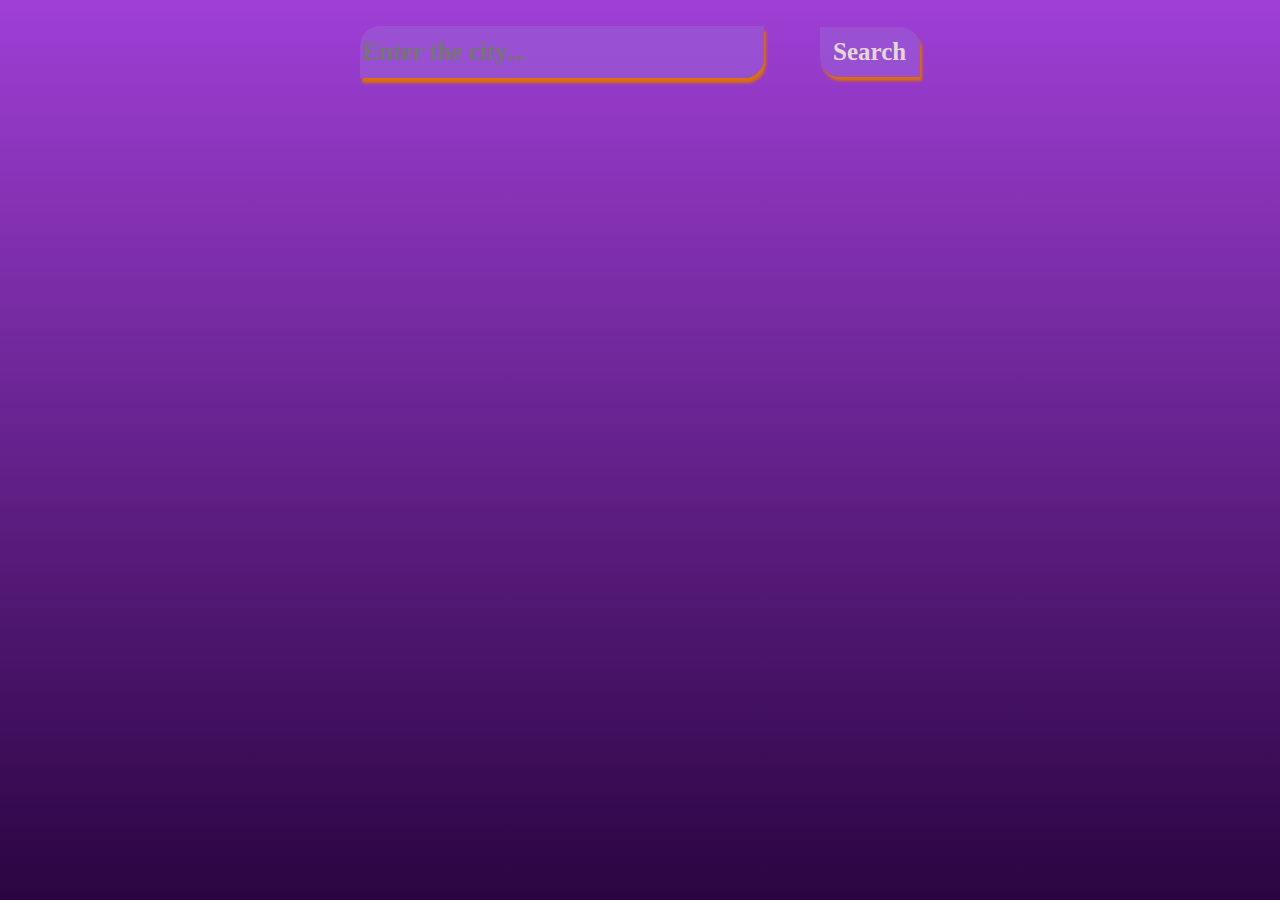
==== weather.html @ ebc8a700 "Merge 28719b26e0ceeaa485b0de4262d86b315513f358 into c0249a86f833aaf252a9f4b8946d334f5e8a4ac8" ====
<!DOCTYPE html>
<html lang="en">
  <head>
    <meta charset="UTF-8" />
    <meta name="viewport" content="width=device-width, initial-scale=1.0" />
    <meta http-equiv="X-UA-Compatible" content="ie=edge" />
    <title>Weather app</title>
    <link rel="stylesheet" href="style.css">
  </head>
  <body>
    <center>
    <div class="app-wrap">
      <header>
        <input
          type="text"
          autocomplete="on"
          class="search-box"
          placeholder="Enter the city..."
        />
        <button class="search">Search</button>
      </header>
      <main>
        <section class="location">
          <div class="city"></div>
          <div class="date"></div>
        </section>
        <div class="current">
          <div class="temp"></div>
          <div class="weather"></div>
          <div class="high-low"></div>
        </div>
      </main>
    </div>
    </center>
    <script src="weather.js"></script>
  </body>
</html>
---- style.css ----
body{
    background-image: linear-gradient(rgb(159, 63, 214), rgb(42, 4, 65));
    height: 100%;
    margin: 0;
    background-repeat: no-repeat;
    background-attachment: fixed;

  }  
  input{
    background-color: rgba(155, 95, 212, 0.568);
    height: 50px;
    width: 400px;
    font-family: 'Times New Roman', Times, serif;
    font-weight: bold;
    font-size: 25px;
    margin: 2%;
    color: rgb(207, 194, 194);
    border:none;
    box-shadow: 2px 5px 3px rgb(219, 112, 12);
    border-radius: 20px 0px 20px 0px;
  }  
  button{
    background-color: rgba(155, 95, 212, 0.568);
    height: 50px;
    width: 100px;
    font-family: 'Times New Roman', Times, serif;
    font-weight: bold;
    font-size: 25px;
    margin: 2%;
    color: rgb(228, 215, 215);
    border:none;
    box-shadow: 2px 4px 3px rgb(219, 112, 12);
    border-radius: 0px 20px 0px 20px;
  } 
  .location{
    margin: 1%;
    font-family: 'Times New Roman', Times, serif;
    color: rgb(252, 252, 252);       
  }
  .city{
    font-size: 300%;
    font-weight: bold;
  }
  .date{
    font-size: 150%;
  }
  .temp{
   font-size: 800%;
    font-weight: bolder;
    margin: 1%;
    font-family: 'Times New Roman', Times, serif;
    color: rgb(252, 252, 252);       
  }
  .weather{
   margin-top: 1%;
    font-family: 'Times New Roman', Times, serif;
    color: rgb(252, 252, 252);
    font-size: 200%;
    font-style: italic;
    font-weight: bold;
  }
  .high-low{
   font-family: 'Times New Roman', Times, serif;
    color: rgb(252, 252, 252);
    font-size: 150%;
    font-style: italic;

  }
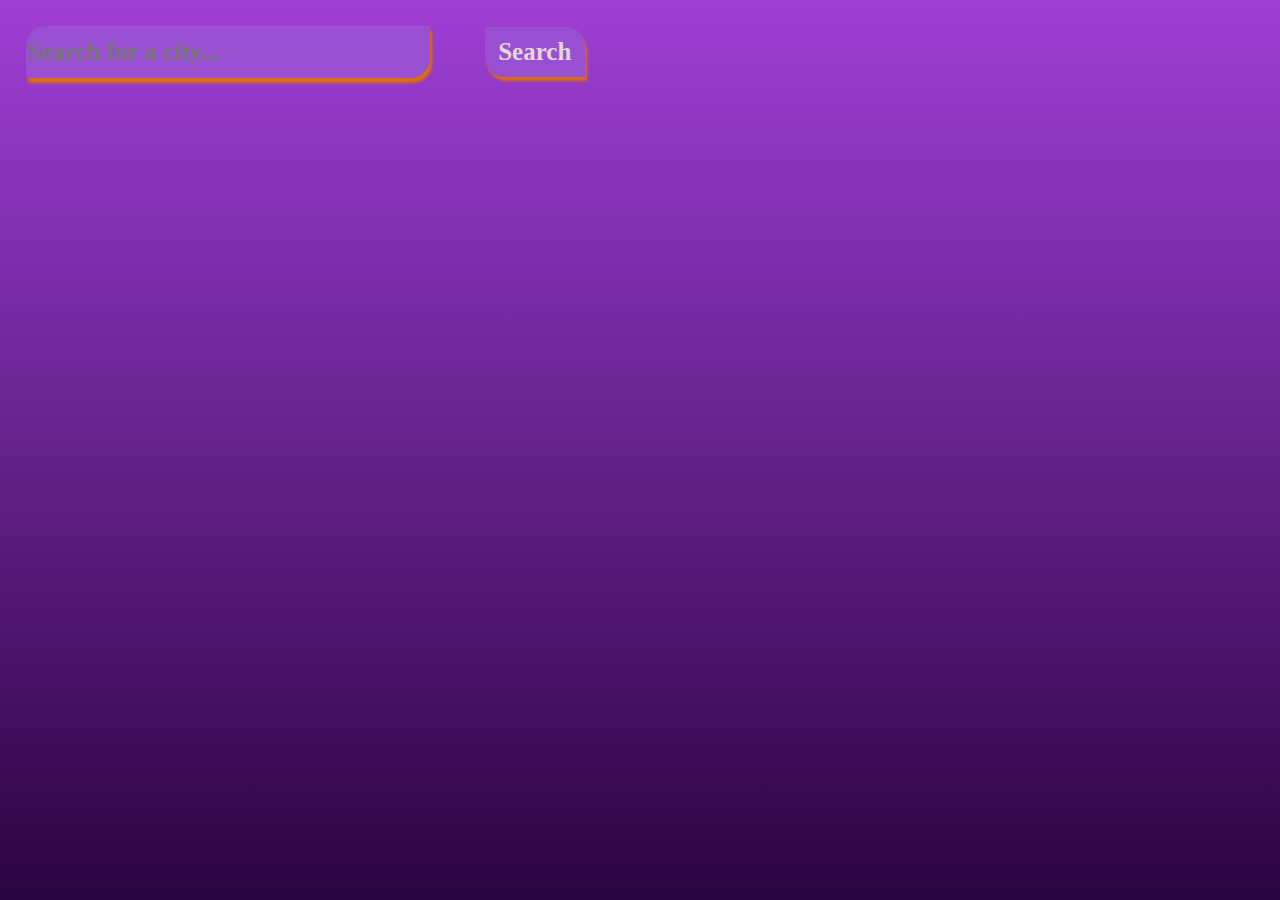
==== commit 89c697cb: "ProGrad ID : 8731" ====
--- a/weather.html
+++ b/weather.html
@@ -5,17 +5,17 @@
     <meta name="viewport" content="width=device-width, initial-scale=1.0" />
     <meta http-equiv="X-UA-Compatible" content="ie=edge" />
     <title>Weather app</title>
-    <link rel="stylesheet" href="style.css">
+    <link rel="stylesheet" href="style.css" />
   </head>
+
   <body>
-    <center>
     <div class="app-wrap">
       <header>
         <input
           type="text"
           autocomplete="on"
           class="search-box"
-          placeholder="Enter the city..."
+          placeholder="Search for a city..."
         />
         <button class="search">Search</button>
       </header>
@@ -31,7 +31,6 @@
         </div>
       </main>
     </div>
-    </center>
     <script src="weather.js"></script>
   </body>
-</html>+</html> 
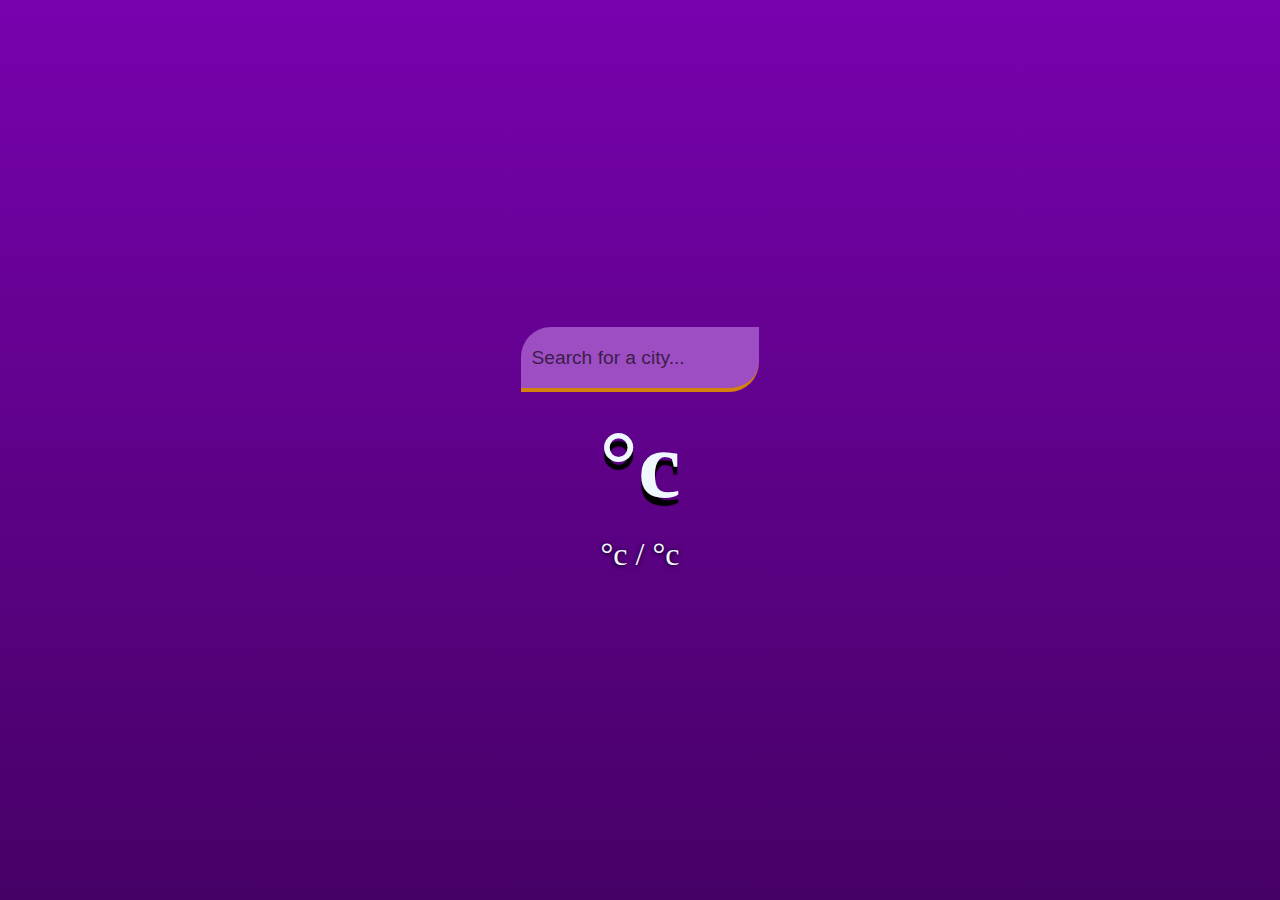
==== commit 34e5df37: "Merge cea587b493c7a4c096011e1488ff2a3b1b39ec2f into c0249a86f833aaf252a9f4b8946d334f5e8a4ac8" ====
--- a/weather.html
+++ b/weather.html
@@ -7,7 +7,6 @@
     <title>Weather app</title>
     <link rel="stylesheet" href="style.css" />
   </head>
-
   <body>
     <div class="app-wrap">
       <header>
@@ -17,7 +16,6 @@
           class="search-box"
           placeholder="Search for a city..."
         />
-        <button class="search">Search</button>
       </header>
       <main>
         <section class="location">
@@ -25,12 +23,12 @@
           <div class="date"></div>
         </section>
         <div class="current">
-          <div class="temp"></div>
+          <div class="temp"><span>°c</span></div>
           <div class="weather"></div>
-          <div class="high-low"></div>
+          <div class="hi-low">°c / °c</div>
         </div>
       </main>
     </div>
     <script src="weather.js"></script>
   </body>
-</html> 
+</html>
--- a/style.css
+++ b/style.css
@@ -1,68 +1,87 @@
-body{
-    background-image: linear-gradient(rgb(159, 63, 214), rgb(42, 4, 65));
-    height: 100%;
+* {
+    padding: 0;
     margin: 0;
-    background-repeat: no-repeat;
-    background-attachment: fixed;
-
-  }  
-  input{
-    background-color: rgba(155, 95, 212, 0.568);
-    height: 50px;
-    width: 400px;
-    font-family: 'Times New Roman', Times, serif;
-    font-weight: bold;
-    font-size: 25px;
-    margin: 2%;
-    color: rgb(207, 194, 194);
-    border:none;
-    box-shadow: 2px 5px 3px rgb(219, 112, 12);
-    border-radius: 20px 0px 20px 0px;
-  }  
-  button{
-    background-color: rgba(155, 95, 212, 0.568);
-    height: 50px;
-    width: 100px;
-    font-family: 'Times New Roman', Times, serif;
-    font-weight: bold;
-    font-size: 25px;
-    margin: 2%;
-    color: rgb(228, 215, 215);
-    border:none;
-    box-shadow: 2px 4px 3px rgb(219, 112, 12);
-    border-radius: 0px 20px 0px 20px;
-  } 
-  .location{
-    margin: 1%;
-    font-family: 'Times New Roman', Times, serif;
-    color: rgb(252, 252, 252);       
   }
-  .city{
-    font-size: 300%;
+  
+  .app-wrap {
+    background: linear-gradient(180deg, #7802ae, #460166);
+    height: 100vh;
+    display: flex;
+    flex-direction: column;
+    justify-content: center;
+    align-items: center;
+  }
+  
+  .search-box {
+    height: 61px;
+    width: 217px;
+    border-top-left-radius: 30px;
+    border: none;
+    border-bottom-right-radius: 30px;
+    border-bottom: 4px solid #d5820c;
+    background: #9d4ec2;
+    outline: none;
+    padding: 0 5%;
+    font-size: larger;
+    color: #000000a6;
+    transition: 0.5s ease;
+  }
+  
+  .search-box::placeholder {
+    color: #000000a6;
+    transition: 0.5s ease;
+  }
+  
+  .search-box:focus::placeholder {
+    color: #9d4ec2;
+  }
+  
+  header {
+    display: flex;
+    flex-direction: column;
+    align-items: center;
+  }
+  
+  .search {
+    height: 6vh;
+    width: 7vw;
+    border: none;
+    border-top-right-radius: 25px;
+    border-bottom-left-radius: 25px;
+    margin: 10% 0;
+    font-size: medium;
+    box-shadow: 0px 0px 12px 1px rgb(0 0 0 / 48%);
+    transition: 0.5s ease-out;
+    background: aliceblue;
+  }
+  
+  :is(.location, .current) {
+    display: flex;
+    flex-direction: column;
+    align-items: center;
+    color: aliceblue;
+  }
+  
+  .city {
+    font-size: x-large;
+  }
+  
+  .temp {
+    font-size: 6em;
+    margin: 20% 0;
+    text-shadow: 0px 8px 1px rgb(0 0 0);
     font-weight: bold;
   }
-  .date{
-    font-size: 150%;
+  
+  .weather {
+    font-size: xx-large;
+    font-style: italic;
+    font-weight: 600;
+    text-shadow: 0px 1px 5px black;
   }
-  .temp{
-   font-size: 800%;
-    font-weight: bolder;
-    margin: 1%;
-    font-family: 'Times New Roman', Times, serif;
-    color: rgb(252, 252, 252);       
-  }
-  .weather{
-   margin-top: 1%;
-    font-family: 'Times New Roman', Times, serif;
-    color: rgb(252, 252, 252);
-    font-size: 200%;
-    font-style: italic;
-    font-weight: bold;
-  }
-  .high-low{
-   font-family: 'Times New Roman', Times, serif;
-    color: rgb(252, 252, 252);
-    font-size: 150%;
-    font-style: italic;
-
-  }
+  
+  .hi-low {
+    font-size: xx-large;
+    font-weight: 100;
+    text-shadow: 0px 1px 5px black;
+  }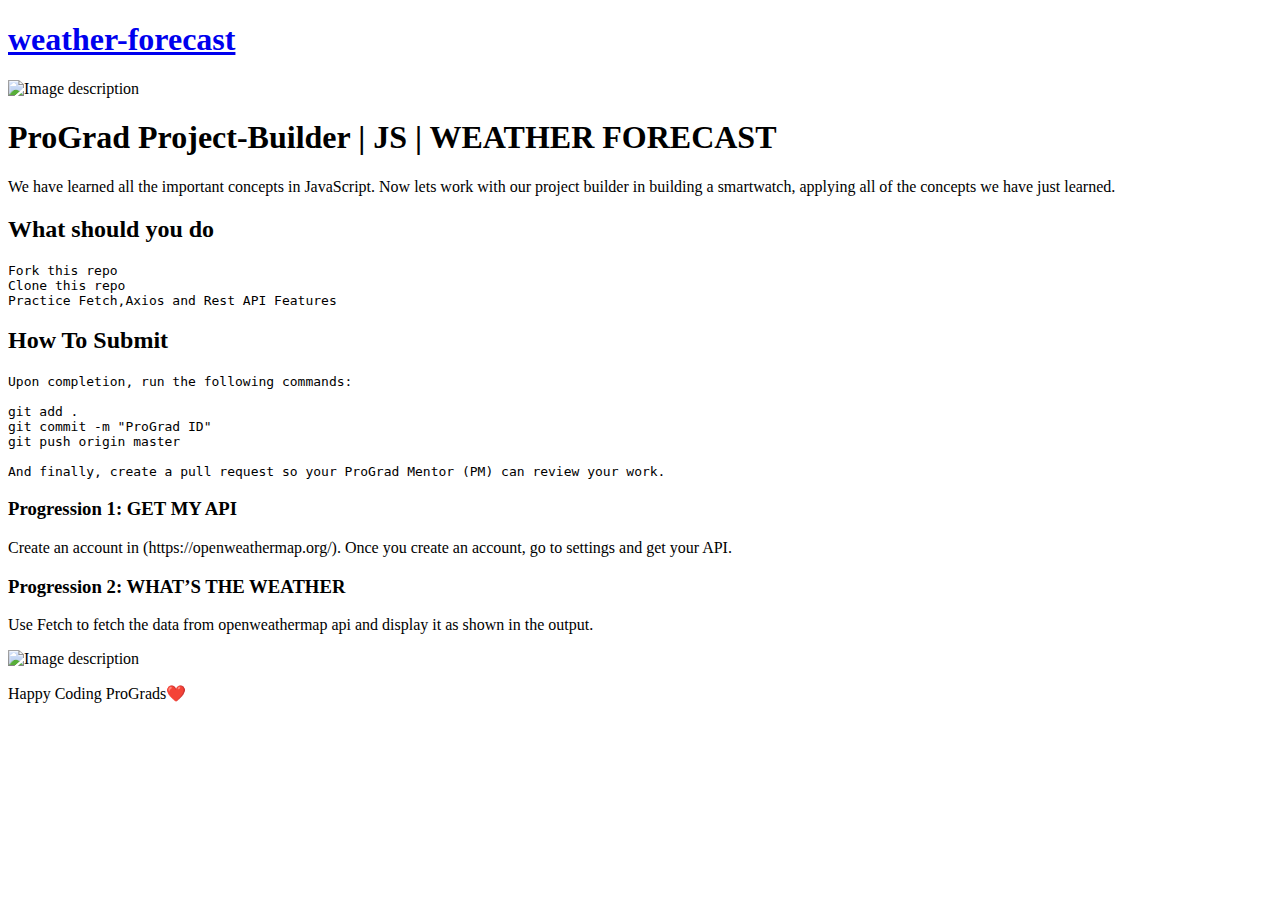
==== commit c5e97aed: "Update weather.html" ====
--- a/weather.html
+++ b/weather.html
@@ -1,34 +1,80 @@
 <!DOCTYPE html>
-<html lang="en">
+<html lang="en-US">
   <head>
-    <meta charset="UTF-8" />
-    <meta name="viewport" content="width=device-width, initial-scale=1.0" />
-    <meta http-equiv="X-UA-Compatible" content="ie=edge" />
-    <title>Weather app</title>
-    <link rel="stylesheet" href="style.css" />
+    <meta charset="UTF-8">
+    <meta http-equiv="X-UA-Compatible" content="IE=edge">
+    <meta name="viewport" content="width=device-width, initial-scale=1">
+
+<!-- Begin Jekyll SEO tag v2.8.0 -->
+<title>weather-forecast</title>
+<meta name="generator" content="Jekyll v3.9.2" />
+<meta property="og:title" content="weather-forecast" />
+<meta property="og:locale" content="en_US" />
+<link rel="canonical" href="https://nirmalanim.github.io/weather-forecast/" />
+<meta property="og:url" content="https://nirmalanim.github.io/weather-forecast/" />
+<meta property="og:site_name" content="weather-forecast" />
+<meta property="og:type" content="website" />
+<meta name="twitter:card" content="summary" />
+<meta property="twitter:title" content="weather-forecast" />
+<script type="application/ld+json">
+{"@context":"https://schema.org","@type":"WebSite","headline":"weather-forecast","name":"weather-forecast","url":"https://nirmalanim.github.io/weather-forecast/"}</script>
+<!-- End Jekyll SEO tag -->
+
+    <link rel="stylesheet" href="/weather-forecast/assets/css/style.css?v=d6bf2cca2b69994b09aba00f43e4f3942e605018">
+    <!-- start custom head snippets, customize with your own _includes/head-custom.html file -->
+
+<!-- Setup Google Analytics -->
+
+
+
+<!-- You can set your favicon here -->
+<!-- link rel="shortcut icon" type="image/x-icon" href="/weather-forecast/favicon.ico" -->
+
+<!-- end custom head snippets -->
+
   </head>
   <body>
-    <div class="app-wrap">
-      <header>
-        <input
-          type="text"
-          autocomplete="on"
-          class="search-box"
-          placeholder="Search for a city..."
-        />
-      </header>
-      <main>
-        <section class="location">
-          <div class="city"></div>
-          <div class="date"></div>
-        </section>
-        <div class="current">
-          <div class="temp"><span>°c</span></div>
-          <div class="weather"></div>
-          <div class="hi-low">°c / °c</div>
-        </div>
-      </main>
+    <div class="container-lg px-3 my-5 markdown-body">
+      
+      <h1><a href="https://nirmalanim.github.io/weather-forecast/">weather-forecast</a></h1>
+      
+
+      <p><img src="https://i1.faceprep.in/ProGrad/prograd-logo.png" alt="Image description" /></p>
+
+<h1 id="prograd-project-builder--js--weather-forecast">ProGrad Project-Builder | JS | WEATHER FORECAST</h1>
+
+<p>We have learned all the important concepts in JavaScript. Now lets work with our project builder in building a smartwatch, applying all of the concepts we have just learned.</p>
+
+<h2 id="what-should-you-do">What should you do</h2>
+<div class="language-plaintext highlighter-rouge"><div class="highlight"><pre class="highlight"><code>Fork this repo
+Clone this repo
+Practice Fetch,Axios and Rest API Features
+</code></pre></div></div>
+
+<h2 id="how-to-submit">How To Submit</h2>
+<div class="language-plaintext highlighter-rouge"><div class="highlight"><pre class="highlight"><code>Upon completion, run the following commands:
+
+git add .
+git commit -m "ProGrad ID"
+git push origin master
+
+And finally, create a pull request so your ProGrad Mentor (PM) can review your work.
+</code></pre></div></div>
+
+<h3 id="progression-1-get-my-api">Progression 1: GET MY API</h3>
+<p>Create an account in (https://openweathermap.org/). Once you create an account, go to settings and get your API.</p>
+
+<h3 id="progression-2-whats-the-weather">Progression 2: WHAT’S THE WEATHER</h3>
+<p>Use Fetch to fetch the data from openweathermap api and display it as shown in the output.</p>
+
+<p><img src="https://i1.faceprep.in/ProGrad/weather-1.png" alt="Image description" /></p>
+
+<p>Happy Coding ProGrads❤️</p>
+
+
+      
     </div>
-    <script src="weather.js"></script>
+    <script src="https://cdnjs.cloudflare.com/ajax/libs/anchor-js/4.1.0/anchor.min.js" integrity="sha256-lZaRhKri35AyJSypXXs4o6OPFTbTmUoltBbDCbdzegg=" crossorigin="anonymous"></script>
+    <script>anchors.add();</script>
   </body>
 </html>
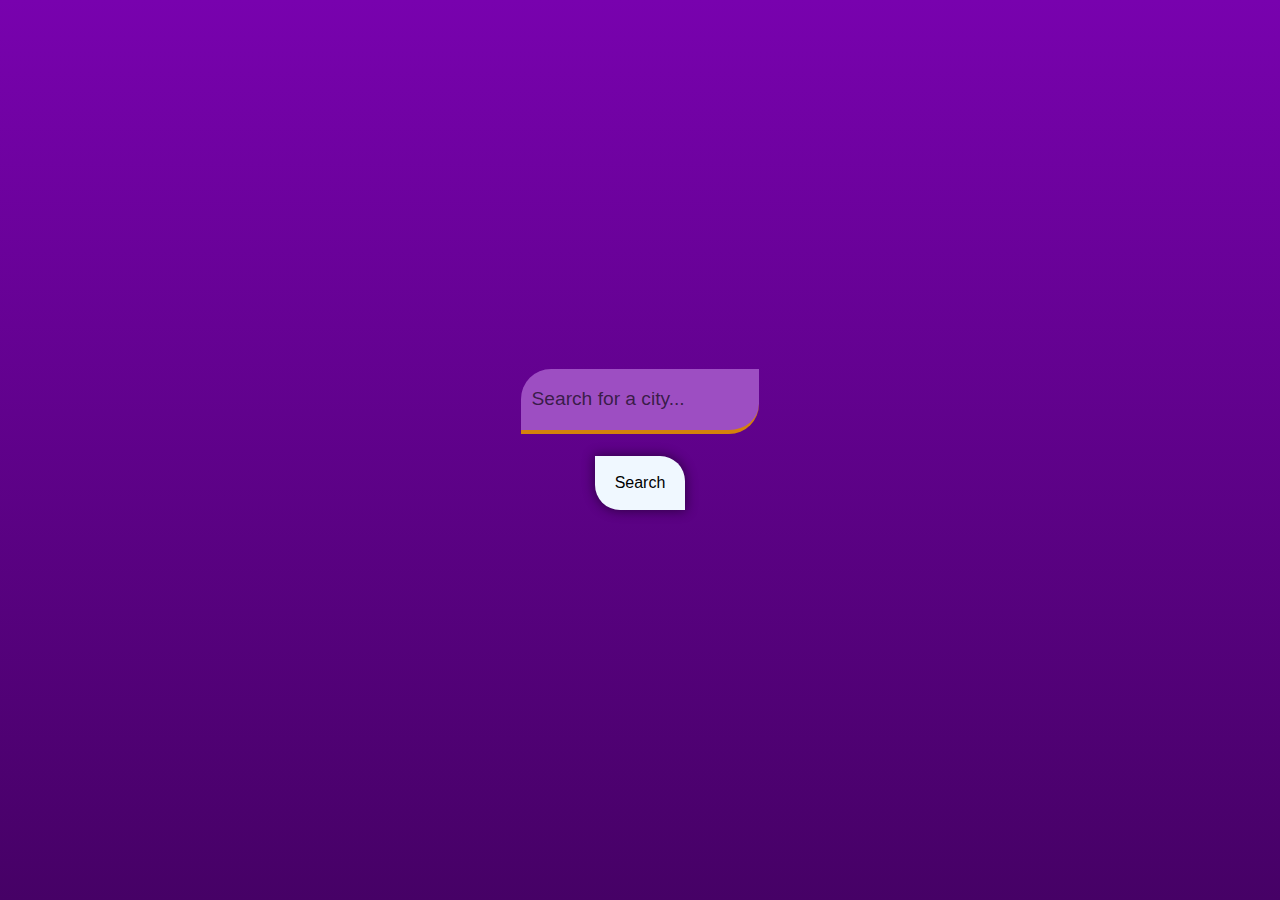
==== commit 2ef5a663: "Merge 884fa2ff3671263558c93f248e8be1006060a69b into c0249a86f833aaf252a9f4b8946d334f5e8a4ac8" ====
--- a/weather.html
+++ b/weather.html
@@ -1,80 +1,37 @@
 <!DOCTYPE html>
-<html lang="en-US">
+<html lang="en">
   <head>
-    <meta charset="UTF-8">
-    <meta http-equiv="X-UA-Compatible" content="IE=edge">
-    <meta name="viewport" content="width=device-width, initial-scale=1">
+    <meta charset="UTF-8" />
+    <meta name="viewport" content="width=device-width, initial-scale=1.0" />
+    <meta http-equiv="X-UA-Compatible" content="ie=edge" />
+    <title>Weather app</title>
+    <link rel="stylesheet" href="style.css" />
+  </head>
 
-<!-- Begin Jekyll SEO tag v2.8.0 -->
-<title>weather-forecast</title>
-<meta name="generator" content="Jekyll v3.9.2" />
-<meta property="og:title" content="weather-forecast" />
-<meta property="og:locale" content="en_US" />
-<link rel="canonical" href="https://nirmalanim.github.io/weather-forecast/" />
-<meta property="og:url" content="https://nirmalanim.github.io/weather-forecast/" />
-<meta property="og:site_name" content="weather-forecast" />
-<meta property="og:type" content="website" />
-<meta name="twitter:card" content="summary" />
-<meta property="twitter:title" content="weather-forecast" />
-<script type="application/ld+json">
-{"@context":"https://schema.org","@type":"WebSite","headline":"weather-forecast","name":"weather-forecast","url":"https://nirmalanim.github.io/weather-forecast/"}</script>
-<!-- End Jekyll SEO tag -->
-
-    <link rel="stylesheet" href="/weather-forecast/assets/css/style.css?v=d6bf2cca2b69994b09aba00f43e4f3942e605018">
-    <!-- start custom head snippets, customize with your own _includes/head-custom.html file -->
-
-<!-- Setup Google Analytics -->
-
-
-
-<!-- You can set your favicon here -->
-<!-- link rel="shortcut icon" type="image/x-icon" href="/weather-forecast/favicon.ico" -->
-
-<!-- end custom head snippets -->
-
-  </head>
   <body>
-    <div class="container-lg px-3 my-5 markdown-body">
-      
-      <h1><a href="https://nirmalanim.github.io/weather-forecast/">weather-forecast</a></h1>
-      
-
-      <p><img src="https://i1.faceprep.in/ProGrad/prograd-logo.png" alt="Image description" /></p>
-
-<h1 id="prograd-project-builder--js--weather-forecast">ProGrad Project-Builder | JS | WEATHER FORECAST</h1>
-
-<p>We have learned all the important concepts in JavaScript. Now lets work with our project builder in building a smartwatch, applying all of the concepts we have just learned.</p>
-
-<h2 id="what-should-you-do">What should you do</h2>
-<div class="language-plaintext highlighter-rouge"><div class="highlight"><pre class="highlight"><code>Fork this repo
-Clone this repo
-Practice Fetch,Axios and Rest API Features
-</code></pre></div></div>
-
-<h2 id="how-to-submit">How To Submit</h2>
-<div class="language-plaintext highlighter-rouge"><div class="highlight"><pre class="highlight"><code>Upon completion, run the following commands:
-
-git add .
-git commit -m "ProGrad ID"
-git push origin master
-
-And finally, create a pull request so your ProGrad Mentor (PM) can review your work.
-</code></pre></div></div>
-
-<h3 id="progression-1-get-my-api">Progression 1: GET MY API</h3>
-<p>Create an account in (https://openweathermap.org/). Once you create an account, go to settings and get your API.</p>
-
-<h3 id="progression-2-whats-the-weather">Progression 2: WHAT’S THE WEATHER</h3>
-<p>Use Fetch to fetch the data from openweathermap api and display it as shown in the output.</p>
-
-<p><img src="https://i1.faceprep.in/ProGrad/weather-1.png" alt="Image description" /></p>
-
-<p>Happy Coding ProGrads❤️</p>
-
-
-      
+    <div class="app-wrap">
+      <header>
+        <input
+          type="text"
+          autocomplete="on"
+          class="search-box"
+          placeholder="Search for a city..."
+        />
+        <button class="search">Search</button>
+      </header>
+      <main>
+        <section class="location">
+          <div class="city"></div>
+          <div class="date"></div>
+        </section>
+        <div class="current">
+          <div class="temp"></div>
+          <div class="weather"></div>
+          <div class="high-low"></div>
+        </div>
+      </main>
     </div>
-    <script src="https://cdnjs.cloudflare.com/ajax/libs/anchor-js/4.1.0/anchor.min.js" integrity="sha256-lZaRhKri35AyJSypXXs4o6OPFTbTmUoltBbDCbdzegg=" crossorigin="anonymous"></script>
-    <script>anchors.add();</script>
+    <script src="weather.js"></script>
   </body>
 </html>
+ 
--- a/style.css
+++ b/style.css
@@ -0,0 +1,87 @@
+* {
+    padding: 0;
+    margin: 0;
+  }
+  
+  .app-wrap {
+    background: linear-gradient(180deg, #7802ae, #460166);
+    height: 100vh;
+    display: flex;
+    flex-direction: column;
+    justify-content: center;
+    align-items: center;
+  }
+  
+  .search-box {
+    height: 61px;
+    width: 217px;
+    border-top-left-radius: 30px;
+    border: none;
+    border-bottom-right-radius: 30px;
+    border-bottom: 4px solid #d5820c;
+    background: #9d4ec2;
+    outline: none;
+    padding: 0 5%;
+    font-size: larger;
+    color: #000000a6;
+    transition: 0.5s ease;
+  }
+  
+  .search-box::placeholder {
+    color: #000000a6;
+    transition: 0.5s ease;
+  }
+  
+  .search-box:focus::placeholder {
+    color: #9d4ec2;
+  }
+  
+  header {
+    display: flex;
+    flex-direction: column;
+    align-items: center;
+  }
+  
+  .search {
+    height: 6vh;
+    width: 7vw;
+    border: none;
+    border-top-right-radius: 25px;
+    border-bottom-left-radius: 25px;
+    margin: 10% 0;
+    font-size: medium;
+    box-shadow: 0px 0px 12px 1px rgb(0 0 0 / 48%);
+    transition: 0.5s ease-out;
+    background: aliceblue;
+  }
+  
+  :is(.location, .current) {
+    display: flex;
+    flex-direction: column;
+    align-items: center;
+    color: aliceblue;
+  }
+  
+  .city {
+    font-size: x-large;
+  }
+  
+  .temp {
+    font-size: 6em;
+    margin: 20% 0;
+    text-shadow: 0px 8px 1px rgb(0 0 0);
+    font-weight: bold;
+  }
+  
+  .weather {
+    font-size: xx-large;
+    font-style: italic;
+    font-weight: 600;
+    text-shadow: 0px 1px 5px black;
+  }
+  
+  .hi-low {
+    font-size: xx-large;
+    font-weight: 100;
+    text-shadow: 0px 1px 5px black;
+  }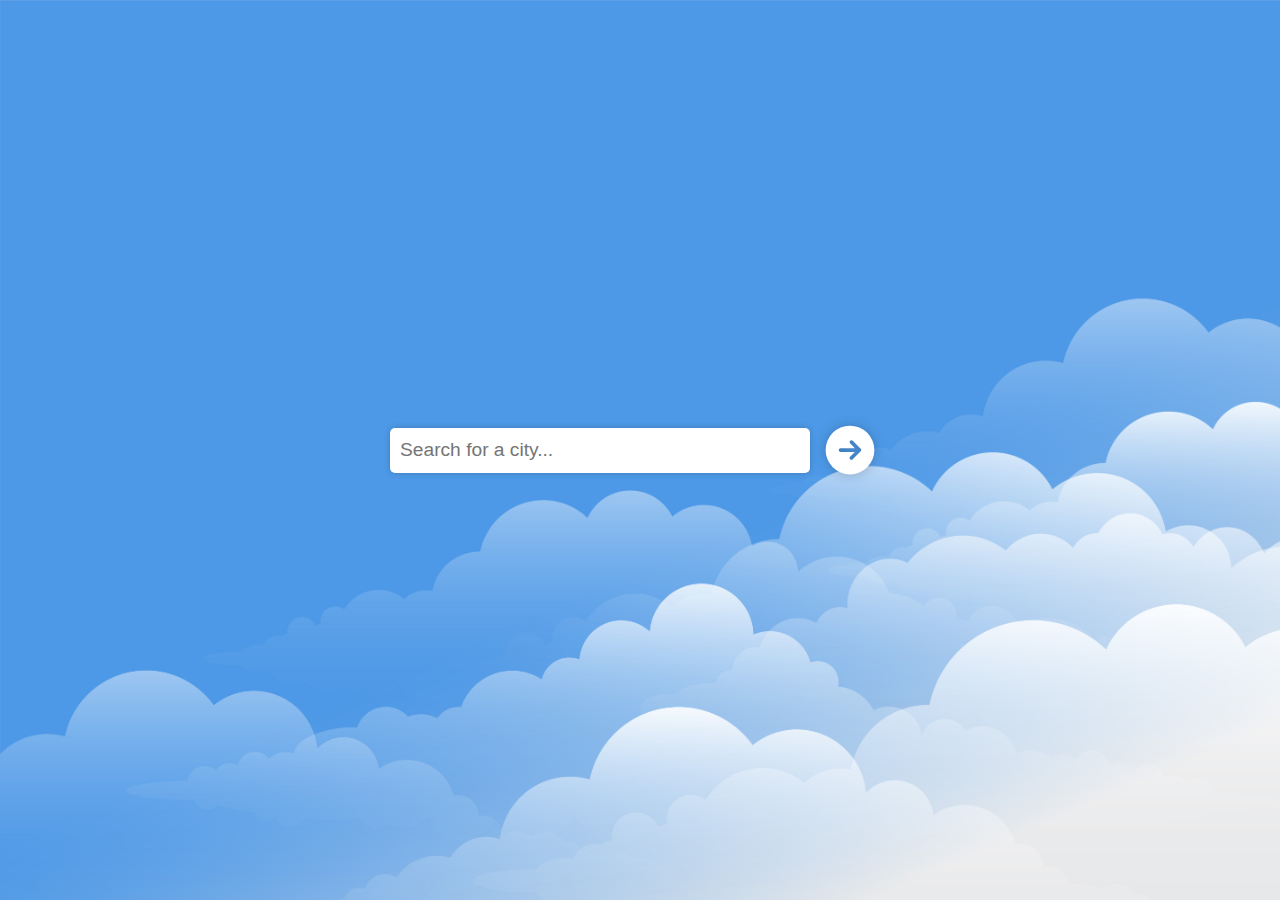
==== commit 361d7201: "19441" ====
--- a/weather.html
+++ b/weather.html
@@ -1,37 +1,27 @@
 <!DOCTYPE html>
 <html lang="en">
-  <head>
-    <meta charset="UTF-8" />
-    <meta name="viewport" content="width=device-width, initial-scale=1.0" />
-    <meta http-equiv="X-UA-Compatible" content="ie=edge" />
-    <title>Weather app</title>
-    <link rel="stylesheet" href="style.css" />
-  </head>
+<head>
+  <meta charset="UTF-8">
+  <meta name="viewport" content="width=device-width, initial-scale=1.0">
+  <meta http-equiv="X-UA-Compatible" content="ie=edge">
+  <title>Weather app</title>
+  <link rel="stylesheet" href="style.css" />
+</head>
+<body>
+  <div id="mask"></div>
+  <svg class="sun" xmlns="http://www.w3.org/2000/svg" width="192" height="192" fill="#ffd700" viewBox="0 0 256 256"><rect width="256" height="256" fill="none"></rect><circle cx="128" cy="128" r="68"></circle><path d="M128,44a8,8,0,0,0,8-8V16a8,8,0,0,0-16,0V36A8,8,0,0,0,128,44Z"></path><path d="M57.3,68.6a8.1,8.1,0,0,0,11.3,0,8,8,0,0,0,0-11.3L54.5,43.1A8.1,8.1,0,1,0,43.1,54.5Z"></path><path d="M44,128a8,8,0,0,0-8-8H16a8,8,0,0,0,0,16H36A8,8,0,0,0,44,128Z"></path><path d="M57.3,187.4,43.1,201.5a8.1,8.1,0,0,0,0,11.4,8.5,8.5,0,0,0,5.7,2.3,8.3,8.3,0,0,0,5.7-2.3l14.1-14.2a8,8,0,0,0-11.3-11.3Z"></path><path d="M128,212a8,8,0,0,0-8,8v20a8,8,0,0,0,16,0V220A8,8,0,0,0,128,212Z"></path><path d="M198.7,187.4a8,8,0,0,0-11.3,11.3l14.1,14.2a8.3,8.3,0,0,0,5.7,2.3,8.5,8.5,0,0,0,5.7-2.3,8.1,8.1,0,0,0,0-11.4Z"></path><path d="M240,120H220a8,8,0,0,0,0,16h20a8,8,0,0,0,0-16Z"></path><path d="M193.1,70.9a7.8,7.8,0,0,0,5.6-2.3l14.2-14.1a8.1,8.1,0,0,0-11.4-11.4L187.4,57.3a8,8,0,0,0,0,11.3A7.8,7.8,0,0,0,193.1,70.9Z"></path></svg>
+  <div class="app-wrap">
+    <header>
+      <input type="text" autocomplete="on" onkeydown="event.key == 'Enter'? window.location.href = 'weather.html?q=' + this.value: false" id="search-box" class="search-box" placeholder="Search for a city..." />
+      <svg onclick="window.location.href = 'weather.html?q='+ document.getElementById('search-box').value" id="search-button" xmlns="http://www.w3.org/2000/svg" width="80" height="60" fill="#ffffff" viewBox="0 0 256 256">
+        <path d="M128,24A104,104,0,1,0,232,128,104.2,104.2,0,0,0,128,24Zm47.4,107.1a8.7,8.7,0,0,1-1.8,2.6l-33.9,33.9a7.6,7.6,0,0,1-5.6,2.3,7.8,7.8,0,0,1-5.7-2.3,8,8,0,0,1,0-11.3L148.7,136H88a8,8,0,0,1,0-16h60.7L128.4,99.7a8,8,0,0,1,11.3-11.3l33.9,33.9a8.7,8.7,0,0,1,1.8,2.6A8.3,8.3,0,0,1,175.4,131.1Z"></path>
+      </svg>
+      <svg class="moon" xmlns="http://www.w3.org/2000/svg" width="192" height="192" fill="#ffffff" viewBox="0 0 256 256"><rect width="256" height="256" fill="none"></rect><path d="M224.3,150.3a8.1,8.1,0,0,0-7.8-5.7l-2.2.4A84,84,0,0,1,111,41.6a5.7,5.7,0,0,0,.3-1.8A7.9,7.9,0,0,0,101,31.7,100,100,0,1,0,224.3,154.9,7.2,7.2,0,0,0,224.3,150.3Z"></path></svg>
+    </header>
+    <main class="main">
 
-  <body>
-    <div class="app-wrap">
-      <header>
-        <input
-          type="text"
-          autocomplete="on"
-          class="search-box"
-          placeholder="Search for a city..."
-        />
-        <button class="search">Search</button>
-      </header>
-      <main>
-        <section class="location">
-          <div class="city"></div>
-          <div class="date"></div>
-        </section>
-        <div class="current">
-          <div class="temp"></div>
-          <div class="weather"></div>
-          <div class="high-low"></div>
-        </div>
-      </main>
-    </div>
-    <script src="weather.js"></script>
-  </body>
+    </main>
+  </div>
+  <script src="weather.js"></script>
+</body>
 </html>
- 
--- a/style.css
+++ b/style.css
@@ -1,87 +1,88 @@
-* {
-    padding: 0;
+@import url('https://fonts.googleapis.com/css2?family=Mochiy+Pop+One&display=swap');
+
+body{
+    display: flex;
+    align-items: center;
+    justify-content: center;
+    height: 100vh;
+    width: 100vw;
     margin: 0;
-  }
-  
-  .app-wrap {
-    background: linear-gradient(180deg, #7802ae, #460166);
-    height: 100vh;
+    overflow: hidden;
+    background: url(25501.jpg), linear-gradient(rgb(0,0,0, 0.0), rgb(0,0,0, 0.0));
+    background-size:cover;
+    background-repeat: no-repeat;
+    background-blend-mode: saturation;
+    font-family: 'Mochiy Pop One', sans-serif;
+}
+header{
     display: flex;
-    flex-direction: column;
-    justify-content: center;
     align-items: center;
-  }
-  
-  .search-box {
-    height: 61px;
-    width: 217px;
-    border-top-left-radius: 30px;
+}
+.search-box{
+    width: 400px;
+    height: 25px;
+    font-size: larger;
+    padding: 10px;
+    border-radius: 5px;
     border: none;
-    border-bottom-right-radius: 30px;
-    border-bottom: 4px solid #d5820c;
-    background: #9d4ec2;
-    outline: none;
-    padding: 0 5%;
-    font-size: larger;
-    color: #000000a6;
-    transition: 0.5s ease;
-  }
-  
-  .search-box::placeholder {
-    color: #000000a6;
-    transition: 0.5s ease;
-  }
-  
-  .search-box:focus::placeholder {
-    color: #9d4ec2;
-  }
-  
-  header {
-    display: flex;
-    flex-direction: column;
-    align-items: center;
-  }
-  
-  .search {
-    height: 6vh;
-    width: 7vw;
-    border: none;
-    border-top-right-radius: 25px;
-    border-bottom-left-radius: 25px;
-    margin: 10% 0;
-    font-size: medium;
-    box-shadow: 0px 0px 12px 1px rgb(0 0 0 / 48%);
-    transition: 0.5s ease-out;
-    background: aliceblue;
-  }
-  
-  :is(.location, .current) {
-    display: flex;
-    flex-direction: column;
-    align-items: center;
-    color: aliceblue;
-  }
-  
-  .city {
-    font-size: x-large;
-  }
-  
-  .temp {
-    font-size: 6em;
-    margin: 20% 0;
-    text-shadow: 0px 8px 1px rgb(0 0 0);
+    box-shadow: 0px 0px 6px rgb(0,0,0, 0.2);
+}
+.search-box:focus{
+    outline: 3px solid gold;
+}
+
+#search-button{
+    -webkit-filter: drop-shadow(0px 0px 6px rgb(0,0,0, 0.2));
+    filter: drop-shadow(0px 0px 6px rgb(0,0,0, 0.2));
+    cursor: pointer;
+}
+#search-button:hover{
+    fill: gold;
+    transform: scale(1.05);
+}
+
+.city{
     font-weight: bold;
-  }
-  
-  .weather {
-    font-size: xx-large;
-    font-style: italic;
-    font-weight: 600;
-    text-shadow: 0px 1px 5px black;
-  }
-  
-  .hi-low {
-    font-size: xx-large;
-    font-weight: 100;
-    text-shadow: 0px 1px 5px black;
-  }+    font-size: 30px;
+}
+
+.sun{
+    display: none;
+    position: absolute;
+    top: 10%;
+    left: 0%;
+    z-index: -1;
+}
+
+.moon{
+    display: none;
+    position: absolute;
+    top: 10%;
+    left: 0;
+}
+#mask{
+    position: absolute;
+    height: 100%;
+    width: 100%;
+    z-index: -1;
+}
+main{
+    color: white;
+}
+
+.location{
+    margin: 20px 0;
+}
+
+.hi-low{
+    width: 90px;
+    margin: 20px 0;
+}
+
+.temp{
+    font-size: 50px;
+    font-weight: 800;
+}
+.weather{
+    font-size: 30px;
+}